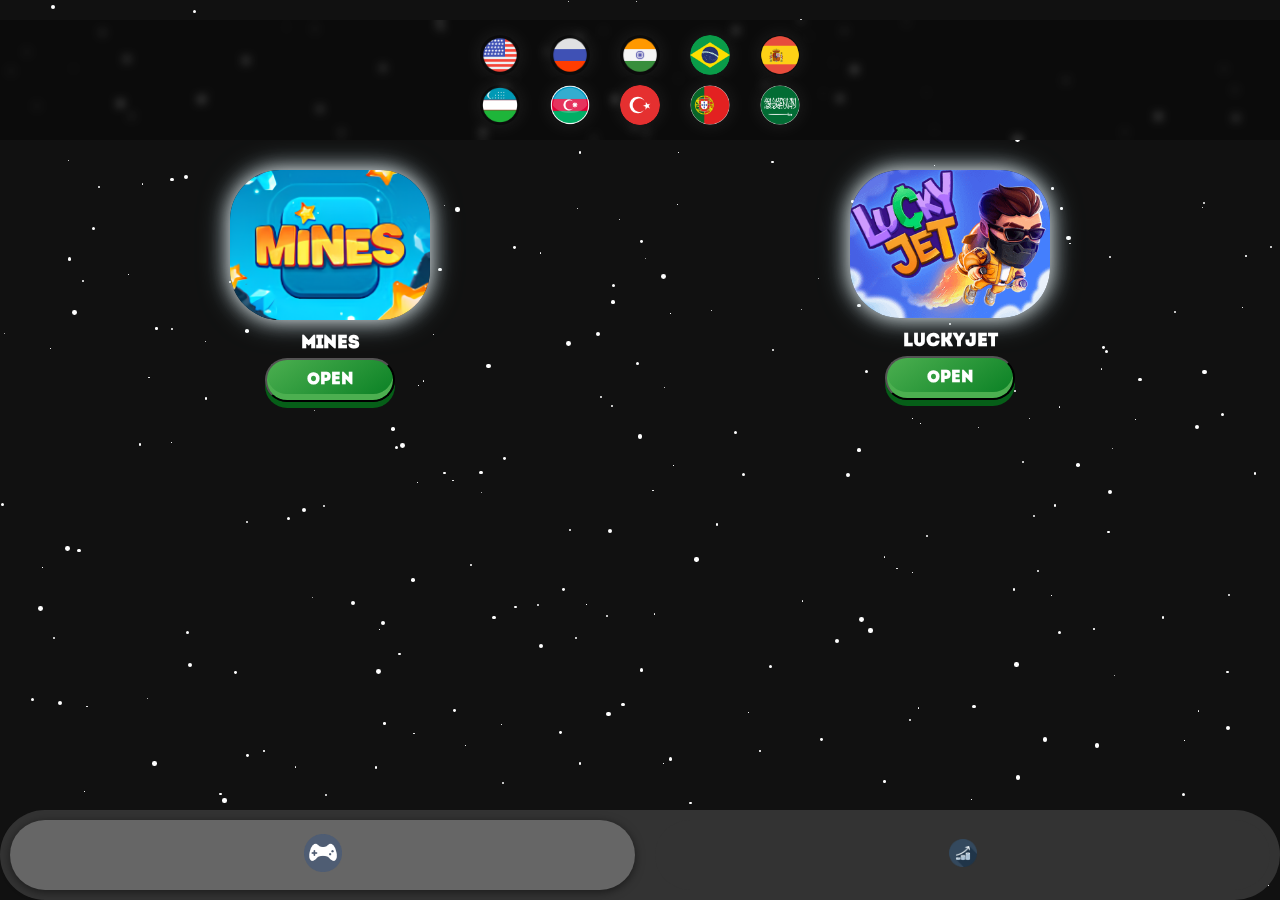
==== index.html @ 4fdb7f41 "Add files via upload" ====
<!DOCTYPE html>
<html lang="ru">
<head>
    <meta charset="UTF-8">
    <meta name="viewport" content="width=device-width, initial-scale=1.0">
    <title>Игровой портал</title>
    <style>
        @font-face {
            font-family: 'Intro';
            src: url('intro.otf') format('opentype');
        }

        body {
            background: url('fon.png') no-repeat center center fixed;
            background-size: cover;
            color: #fff;
            font-family: 'Intro', Arial, sans-serif;
            margin: 0;
            padding: 0;
            display: flex;
            flex-direction: column;
            height: 100vh;
            padding-top: 60px;
            padding-bottom: 50px;
            user-select: none;
            -webkit-tap-highlight-color: transparent;
            -webkit-touch-callout: none;
            scroll-behavior: smooth;
        }

        header {
            position: fixed;
            top: 0;
            z-index: 10;
            width: 100%;
            padding: 10px 20px;
            background-color: #333;
            color: #fff;
            display: flex;
            align-items: center;
            font-family: 'Intro', Arial, sans-serif;
            box-sizing: border-box;
            font-size: 24px;
        }

        header img {
            height: 30px;
            width: 30px;
            margin-right: 10px;
            border-radius: 50%;
        }

        .language-selection {
            display: flex;
            justify-content: center;
            margin-top: 20px;
        }

        .language-option {
            margin: 0 10px;
            width: 50px;
            height: 50px;
            cursor: pointer;
            border-radius: 50%;
            box-shadow: 0 0 10px rgba(0, 0, 0, 0.5);
            transition: transform 0.2s;
        }

        .language-option:hover {
            transform: scale(1.1);
        }
        .tab {
            position: fixed;
            bottom: 0;
            z-index: 10;
            width: 100%;
            display: flex;
            justify-content: center;
            background-color: #333;
            padding: 10px 0;
            border-radius: 50px;
        }

        .tab button {
            background-color: inherit;
            flex: 1 0 auto;
            margin: 0 10px;
            border: none;
            outline: none;
            cursor: pointer;
            padding: 14px 20px;
            transition: 0.3s;
            color: #fff;
            text-align: center;
            border-radius: 50px;
            font-size: 16px;
            font-family: 'Intro', Arial, sans-serif;
        }


        .tab button:hover {
            background-color: #555;
            transform: translateY(-2px);
        }

        .tab button.active {
            background-color: #666;
            box-shadow: 0 2px 10px rgba(0, 0, 0, 0.5);
        }

        .tabcontent {
            display: none;
            overflow: auto;
            flex-direction: column;
            align-items: center;
            padding: 20px;
            border-top: none;
            overflow: auto;
            flex-grow: 1;
            margin-top: 0px;
            margin-bottom: 50px;
        }

.tabcontent.active {
    display: flex;
    opacity: 1;
    visibility: visible;
    z-index: 1; /* повысить z-index для активного контента */
    transition: opacity 0.5s ease, visibility 0.5s ease;
}


        .row {
            display: flex;
            flex-wrap: wrap;
            width: 100%;
            justify-content: space-around;
        }
        .game {
            flex: 1 1 40%;
            max-width: 209px;
            margin: 10px;
            text-align: center;
            display: flex;
            flex-direction: column;
            align-items: center;
        }

        .game img:not(.secretimg) {
            width: 100%;
            height: auto;
            max-height: 200px;
            max-width: 200px;
            border-radius: 50px;
            box-shadow: 0px 0px 20px rgba(255, 255, 255, 0.8),
                        0px 0px 30px rgba(173, 216, 230, 0.6);
        }

        @media (max-width: 400px) {
        .row {
            display: flex;
            flex-wrap: wrap;
            justify-content: space-around;
        }

        .game {
            flex: 0 1 48%;
            max-width: 48%;
            margin: 1% 1%;
            padding-top: 10px;
        }

        .game img:not(.secretimg) {
            height: 140px !important;
            width: auto !important;
            max-width: 100% !important;
            border-radius: 50px !important;
            box-shadow: 0px 0px 20px rgba(255, 255, 255, 0.8),
                    0px 0px 30px rgba(173, 216, 230, 0.6);
        }
        }
        .game-info {
            width: 100%;
            margin-top: 10px;
            font-family: 'Intro', Arial, sans-serif;
        }
        .game h3 {
            font-size: 18px;
            margin: 5px 0;
        }
        .game button {
            font-size: 16px;
            font-weight: bold;
            padding: 12px 24px;
            width: 130px;
            border-radius: 25px;
            background: linear-gradient(145deg, #4CAF50 0%, #087f23 100%);
            box-shadow: 0 6px #065f18, 0 -6px #4CAF50 inset;
            color: white;
            cursor: pointer;
            transition: all 0.2s ease;
            outline: none;
            font-family: 'Intro', Arial, sans-serif;
        }

        .game button:hover {
            background: linear-gradient(145deg, #087f23 0%, #4CAF50 100%);
            box-shadow: 0 8px #065f18, 0 -6px #4CAF50 inset;
            transform: translateY(-3px);
        }

        .game button:active {
            box-shadow: 0 3px #065f18, 0 -3px #4CAF50 inset;
            transform: translateY(2px);
        }
        canvas#particleCanvas {
            position: fixed; /* Фиксируем канвас на фоне */
            top: 0;
            left: 0;
            width: 100%;
            height: 100%;
            z-index: -1;
            pointer-events: none;
        }
        .about-icon img {
            width: 28px;
            height: 28px;
        }

        .games-icon img {
            width: 38px;
            height: 38px;
        }

        .contact-icon img {
            width: 28px;
            height: 28px;
        }
        .secret-game {
            margin-top: 50px;
            margin-bottom: 100px;
        }

        .secretimg {
            width: 100%;
            height: auto;
            border-radius: 50px;
            box-shadow:
                0 0 20px rgba(255, 0, 0, 0.8),
                0 0 20px rgba(255, 127, 0, 0.8),
                0 0 20px rgba(255, 255, 0, 0.8),
                0 0 20px rgba(127, 255, 0, 0.8),
                0 0 20px rgba(0, 255, 0, 0.8),
                0 0 20px rgba(0, 255, 127, 0.8),
                0 0 20px rgba(0, 255, 255, 0.8),
                0 0 20px rgba(0, 127, 255, 0.8),
                0 0 20px rgba(0, 0, 255, 0.8),
                0 0 20px rgba(127, 0, 255, 0.8),
                0 0 20px rgba(255, 0, 255, 0.8),
                0 0 20px rgba(255, 0, 127, 0.8);
            animation: rainbowGlow 5s linear infinite;
            filter: hue-rotate(0deg); /* Initial filter state */
        }

        @keyframes rainbowGlow {
            0%, 100% {
                filter: hue-rotate(0deg);
            }
            50% {
                filter: hue-rotate(360deg);
            }
        }

        .secret-game .game-info h3 {
            font-family: 'Intro', Arial, sans-serif;
            text-align: center;
            color: white;
            font-size: 24px;
        }

        @keyframes Rainbow {
            0% {background-position: 0% 50%;}
            50% {background-position: 100% 50%;}
            100% {background-position: 0% 50%;}
        }
        .about-gif {
            margin-top: 30px;
            width: 300px;
            height: auto;
            border-radius: 15px;
            box-shadow: 0 0 8px rgba(255, 255, 255, 0.8),
                        0 0 30px rgba(0, 255, 255, 0.8),
                        0 0 60px rgba(0, 128, 255, 0.8);
        }
        .about-text {
            position: relative;
            margin: 20px;
            padding: 10px;
            width: 300px;
            margin-top: 15px;
            padding: 10px;
            color: #fff;
            display: flex;
            flex-direction: column;
            align-items: flex-start;
        }

        .about-text h2 {
            font-size: 34px;
            margin-bottom: 15px;
        }

        .typing-text {
            font-size: 20px;
            color: white;
            background: linear-gradient(to right, #6a3093, #a044ff);
            -webkit-background-clip: text;
            -webkit-text-fill-color: transparent;
            margin-top: 0px;
            display: block;
            white-space: nowrap;
            overflow: hidden;
            width: 100%;
            margin-bottom: 20px;
        }
        .typing-text::after {
            content: "\00a0";
            display: inline-block;
            width: 0;
            height: 24px;
        }
        .about-button {
            min-height: 25px;
            display: inline-block;
            font-size: 16px;
            font-weight: bold;
            padding: 12px 24px;
            width: 300px;
            border-radius: 25px;
            background: linear-gradient(145deg, #3a8ccf 0%, #00397a 100%);
            box-shadow: 0 6px #082d53, 0 -6px #3a8ccf inset;
            color: white;
            cursor: pointer;
            margin-top: 5px;
            margin-left: 130px;
            display: block;
            transition: all 0.2s ease;
            outline: none;
            font-family: 'Intro', Arial, sans-serif;
            left: 50%;
            transform: translateX(-50%);
        }

        .about-button:hover {
            background: linear-gradient(145deg, #00397a 0%, #3a8ccf 100%);
            box-shadow: 0 8px #082d53, 0 -6px #3a8ccf inset;
            transform: translateY(-3px) translateX(-50%);
        }

        .about-button:active {
            box-shadow: 0 3px #082d53, 0 -3px #3a8ccf inset;
            transform: translateY(2px) translateX(-50%);
        }
         .title {
            margin-top: 100px;
            margin-left: 18px;
            font-size: 28px;
            margin-bottom: 10px;
            color: #FFF;
            font-weight: bold;
        }

        .image-container img {
            margin-top: 20px;
            margin-left: 45px
            width: 190px;
            height: 140px;
            border-radius: 50%;
            box-shadow: 0px 0px 15px 5px rgba(255, 255, 255, 0.8);
        }

        .device-info {
            margin: 20px 0;
            font-size: 16px;
            transition: opacity 0.5s ease, transform 0.5s ease;
            transform: translateY(-20px);
            opacity: 0;
        }

        .device-info.visible {
            transform: translateY(0);
            opacity: 1;
        }

        .detect-button, .start-button {
            font-size: 16px;
            font-weight: bold;
            padding: 12px 24px;
            width: 180px;
            border-radius: 25px;
            background: linear-gradient(145deg, #4CAF50 0%, #087f23 100%);
            box-shadow: 0 6px #065f18, 0 -6px #4CAF50 inset;
            color: white;
            cursor: pointer;
            transition: all 0.2s ease;
            outline: none;
            font-family: 'Intro', Arial, sans-serif;
            display: block;
            margin: 10px auto;
        }

        .detect-button:hover, .start-button:hover {
            background: linear-gradient(145deg, #087f23 0%, #4CAF50 100%);
            box-shadow: 0 8px #065f18, 0 -6px #4CAF50 inset;
            transform: translateY(-3px);
        }

        .detect-button:active, .start-button:active {
            box-shadow: 0 3px #065f18, 0 -3px #4CAF50 inset;
            transform: translateY(2px);
        }
       .modal {
            display: none;
            position: fixed;
            z-index: 1000;
            left: 0;
            top: 0;
            width: 100%;
            height: 100%;
            overflow: auto;
            background-color: rgba(0,0,0,0.4);
            transition: opacity 0.5s ease, transform 0.5s ease;
            opacity: 0;
            transform: scale(0.95);
            visibility: hidden;
        }

        .modal.show {
            display: block;
            opacity: 1;
            visibility: visible;
            transform: scale(1);
        }

        .modal-content {
            background-color: #fefefe;
            margin: auto;
            padding: 20px;
            border: 1px solid #888;
            width: 70%;
            height: 30%;
            position: relative;
            top: 50%;
            transform: translateY(-60%);
            box-shadow: 0 4px 8px 0 rgba(0,0,0,0.2), 0 6px 20px 0 rgba(0,0,0,0.19);
            border-radius: 25px;
            text-align: center;
        }

        .modal-content h2 {
            color: black;
            font-size: 24px;
            margin: 10px 0;
        }
         .close-button {
            position: absolute;
            top: 10px;
            right: 10px;
            background-color: transparent;
            border: none;
            font-size: 24px;
            cursor: pointer;
            color: #aaa;
        }

        .close-button:hover {
            color: #f00;
        }
         .carousel {
            position: relative;
            width: 100%;
            max-width: 500px;
            margin: auto;
        }

        .slides {
            display: flex;
            width: 100%;
            overflow: hidden;
            transition: transform 0.5s ease;
        }

        .slide img {
            width: 50%;
            border-radius: 5px;
        }

          .prev, .next {
            cursor: pointer;
            position: absolute;
            top: 50%;
            width: auto;
            margin-top: -14px;
            padding: 16px;
            color: black;
            font-weight: bold;
            font-size: 18px;
            transition: 0.6s ease;
            border-radius: 3px;
            user-select: none;
            background-color: rgba(0,0,0,0.0);
        }

        .prev {
            left: 10px;
            border-radius: 3px 0 0 3px;
        }

        .next {
            right: 10px;
            border-radius: 0 3px 3px 0;
        }

        .prev:hover, .next:hover {
            background-color: rgba(0,0,0,0.0);
        }

        .dots-container {
            text-align: center;
            padding: 10px;
            background: #white;
        }

        .dot {
            cursor: pointer;
            height: 15px;
            width: 15px;
            margin: 0 2px;
            background-color: #bbb;
            border-radius: 50%;
            display: inline-block;
            transition: background-color 0.6s ease;
        }

        .dot.active, .dot:hover {
            background-color: #717171;
        }
         .loader {
            border: 16px solid transparent;
            border-top: 4px solid #3498db;
            border-radius: 50%;
            width: 120px;
            height: 120px;
            animation: spin 2s linear infinite, extend 3s forwards;
            margin-left: 45px;
        }

        @keyframes spin {
            0% { transform: rotate(0deg); }
            100% { transform: rotate(360deg); }
        }

        @keyframes extend {
            0% { border-top: 4px solid #3498db; }
            25% { border-top: 16px solid #3498db; border-right: 4px solid #3498db; }
            50% { border-top: 16px solid #3498db; border-right: 16px solid #3498db; border-bottom: 4px solid #3498db; }
            75% { border-top: 16px solid #3498db; border-right: 16px solid #3498db; border-bottom: 16px solid #3498db; border-left: 4px solid #3498db; }
            100% { border: 16px solid #3498db; }
        }
        .modal-mini {
            display: none;
            position: fixed;
            z-index: 1000;
            left: 0;
            top: 0;
            width: 100%;
            height: 100%;
            background-color: rgba(0, 0, 0, 0.6);
            align-items: center;
            justify-content: center;
            display: flex;
        }
        .modal-content-mini {
            background-color: #fff;
            padding: 20px;
            border-radius: 10px;
            width: 80%;
            max-width: 500px;
            text-align: center;
            box-shadow: 0 4px 8px rgba(0, 0, 0, 0.1);
            position: relative;
        }
        .close-button-mini {
            position: absolute;
            top: 10px;
            right: 10px;
            border: none;
            background: none;
            font-size: 24px;
            cursor: pointer;
        }
        .close-button-mini:hover {
            color: #f00; /* Красный цвет при наведении */
        }
    .telegram-button {
    display: flex;
    justify-content: center; /* Центрирование кнопки по горизонтали */
    align-items: center;
    font-size: 16px;
    font-weight: bold;
    padding: 12px 24px;
    width: 300px;
    border-radius: 25px;
    background: linear-gradient(145deg, #3a8ccf 0%, #00397a 100%);
    box-shadow: 0 6px #082d53, 0 -6px #3a8ccf inset;
    color: white;
    cursor: pointer;
    transition: all 0.2s ease;
    outline: none;
    font-family: 'Intro', Arial, sans-serif;
    margin: 20px auto; /* Отступы сверху и снизу и центрирование по горизонтали */
}

.telegram-button:hover {
    background: linear-gradient(145deg, #00397a 0%, #3a8ccf 100%);
    box-shadow: 0 8px #082d53, 0 -6px #3a8ccf inset;
    transform: translateY(-3px);
}

.telegram-button:active {
    box-shadow: 0 3px #082d53, 0 -3px #3a8ccf inset;
    transform: translateY(2px);
}

    body {
      background: #111;
      margin: 0;
      padding: 0;
      min-height: 100vh;
      overflow: hidden;
      position: relative;
    }

.stars {
    position: fixed;
    top: 0;
    left: 0;
    width: 100%;
    height: 100%;
    pointer-events: none;
    z-index: -2; /* уменьшите z-index, чтобы фон не перекрывал содержимое */
}


    .star {
      position: absolute;
      background: #fff;
      border-radius: 50%;
      animation: twinkle 1s infinite alternate;
    }

    @keyframes twinkle {
      from { opacity: 0.2; }
      to { opacity: 1; }
    }

    .language-selection {
      position: relative;
      z-index: 1;
      display: grid;
      grid-template-columns: repeat(5, auto);
      grid-template-rows: repeat(2, auto);
      gap: 10px;
      justify-content: center;
      padding: 15px;
      background: rgba(0, 0, 0, 0.3);
      backdrop-filter: blur(5px);
    }

    .language-option {
      width: 40px;
      height: 40px;
      cursor: pointer;
      transition: all 0.2s ease;
    }

    .language-option:hover {
      transform: scale(1.1);
      filter: brightness(1.2);
    }

    .language-option img {
      width: 100%;
      height: 100%;
      border-radius: 50%;
      box-shadow: 0 0 15px rgba(255, 255, 255, 0.1);
    }
  </style>
</head>
<body>
  <!-- Звездный фон -->
  <div class="stars" id="stars"></div>

  <div class="language-selection">
    <div class="language-option" onclick="changeLanguage('en')">
      <img src="en.png" alt="English">
    </div>
    <div class="language-option" onclick="changeLanguage('ru')">
      <img src="ru.png" alt="Русский">
    </div>
    <div class="language-option" onclick="changeLanguage('hi')">
      <img src="in.png" alt="हिंदी">
    </div>
    <div class="language-option" onclick="changeLanguage('br')">
      <img src="br.png" alt="Português (BR)">
    </div>
    <div class="language-option" onclick="changeLanguage('es')">
      <img src="es.png" alt="Español">
    </div>
    <div class="language-option" onclick="changeLanguage('uz')">
      <img src="uz.png" alt="O'zbek">
    </div>
    <div class="language-option" onclick="changeLanguage('az')">
      <img src="az.png" alt="Azərbaycan">
    </div>
    <div class="language-option" onclick="changeLanguage('tr')">
      <img src="tr.png" alt="Türkçe">
    </div>
    <div class="language-option" onclick="changeLanguage('pt')">
      <img src="pt.png" alt="Português">
    </div>
    <div class="language-option" onclick="changeLanguage('ar')">
      <img src="ar.png" alt="العربية">
    </div>
  </div>




<div id="Contact" class="tabcontent">
    <div class="image-container">
        <h2 class="title" id="game-picker-title">GAME PICKER</h2>
        <img src="secret.png" alt="Secret Image">
    </div>
    <p id="device-output" class="device-info">Device not detected</p>
    <button onclick="detectDevice()" class="detect-button" id="detect-button">Detect device</button>
    <button onclick="startGame()" class="start-button" id="start-button">Start</button>
    <button class="telegram-button" onclick="window.location.href='https://t.me/entyludik';" id="telegram-button">Go to telegram (RU)</button>
    <button class="telegram-button" onclick="window.location.href='https://t.me/+LjXXn5-rjbwzYjFi';" id="telegram-button2">Go to telegram (EN)</button>

    <div id="modal" class="modal">
        <div class="modal-content">
            <button class="close-button" onclick="closeModal()">&times;</button>
            <h2 style="text-align: center;">Instruction</h2>
            <div class="carousel">
                <div class="slides" style="width: 200%; transition: transform 0.5s ease;">
                    <div class="slide" style="width: 50%; float: left;"><img src="inst1.png" alt="Instruction 1"></div>
                    <div class="slide" style="width: 50%; float: left;"><img src="inst2.png" alt="Instruction 2"></div>
                </div>
                <a class="prev" onclick="plusSlides(-1)">&#10094;</a>
                <a class="next" onclick="plusSlides(1)">&#10095;</a>
                <div class="dots-container">
                    <span class="dot" onclick="currentSlide(1)"></span>
                    <span class="dot" onclick="currentSlide(2)"></span>
                </div>
            </div>
        </div>
    </div>
    
    <div id="miniModal" class="modal-mini">
        <div class="modal-content-mini">
            <button class="close-button-mini" onclick="closeMiniModal()">&times;</button>
        </div>
    </div>
</div>

<div id="Games" class="tabcontent active">

    <div class="row">
        <div class="game">
            <img src="1.png" alt="Mines Preview">
            <div class="game-info">
                <h3 id="game1-title">Mines</h3>
                <button id="game1-button" onclick="openGame('mines')">Open</button>
            </div>
        </div>
        <div class="game">
            <img src="5.png" alt="Mines Spibe Preview">
            <div class="game-info">
                <h3 id="game2-title">LuckyJet</h3>
                <button id="game2-button" onclick="openGame('lucky')">Open</button>
            </div>
        </div>
    </div>
</div>


<div class="tab">
    <button class="tablinks games-icon" data-tab="Games" onclick="openTab(event, 'Games', this)">
        <img src="game.png" alt="Игры">
    </button>
    <button class="tablinks contact-icon" data-tab="Contact" onclick="openTab(event, 'Contact', this)">
        <img src="money.png" alt="Контакты">
    </button>
</div>



<audio id="aboutAudio" src="gif.mp3"></audio>

<script>
    document.addEventListener('DOMContentLoaded', function() {
        let gamesButton = document.querySelector('.tablinks.games-icon');
        openTab(new Event('click'), 'Games', gamesButton);
        showSlides(slideIndex);
    });


const translations = {
    en: {
        gamePickerTitle: "GAME PICKER",
        detectButton: "Detect device",
        startButton: "Start",
        game1Title: "Mines",
        game1Button: "Open",
        game2Title: "LuckyJet",
        game2Button: "Open",
        game3Title: "Bombucks",
        game3Button: "Open",
        game4Title: "Brawl Pirates",
        game4Button: "Open",
        game5Title: "Royal Mines",
        game5Button: "Open",
        game6Title: "Penalty Shoot",
        game6Button: "Open",
        game7Title: "Football X",
        game7Button: "Open",
        game8Title: "Penalty Shoot",
        game8Button: "Open",
        game9Title: "Football X",
        game10Title: "CoinFlip",
        game9Button: "Open",
        game10Button: "Open",
        telegramButton: "Go to telegram (RU)",
        telegramButton2: "Go to telegram (EN)"
    },
    ru: {
        gamePickerTitle: "ВЫБОР ИГР",
        detectButton: "Определить устройство",
        startButton: "Начать",
        game1Title: "Mines",
        game1Button: "Открыть",
        game2Title: "LuckyJet",
        game2Button: "Открыть",
        game3Title: "Bombucks",
        game3Button: "Открыть",
        game4Title: "Brawl Pirates",
        game4Button: "Открыть",
        game5Title: "Royal Mines",
        game5Button: "Открыть",
        game6Title: "Penalty Shoot",
        game6Button: "Открыть",
        game7Title: "Football X",
        game7Button: "Открыть",
        game8Title: "Penalty Shoot",
        game8Button: "Открыть",
        game9Title: "Football X",
        game10Title: "CoinFlip",
        game9Button: "Открыть",
        game10Button: "Открыть",
        telegramButton: "Перейти в телеграм (RU)",
        telegramButton2: "Перейти в телеграм (EN)"
    },
    hi: {
        gamePickerTitle: "गेम पिकर",
        detectButton: "डिवाइस का पता लगाएं",
        startButton: "शुरू करें",
        game1Title: "Mines",
        game1Button: "खोलें",
        game2Title: "LuckyJet",
        game2Button: "खोलें",
        game3Title: "Bombucks",
        game3Button: "खोलें",
        game4Title: "Brawl Pirates",
        game4Button: "खोलें",
        game5Title: "Royal Mines",
        game5Button: "खोलें",
        game6Title: "Penalty Shoot",
        game6Button: "खोलें",
        game7Title: "Football X",
        game7Button: "खोलें",
        game8Title: "Penalty Shoot",
        game8Button: "खोलें",
        game9Title: "Football X",
        game10Title: "CoinFlip",
        game9Button: "खोलें",
        game10Button: "खोलें",
        telegramButton: "टेलीग्राम पर जाएं (RU)",
        telegramButton2: "टेलीग्राम पर जाएं (EN)"
    },
    br: {
        gamePickerTitle: "SELETOR DE JOGOS",
        detectButton: "Detectar dispositivo",
        startButton: "Iniciar",
        game1Title: "Mines",
        game1Button: "Abrir",
        game2Title: "LuckyJet",
        game2Button: "Abrir",
        game3Title: "Bombucks",
        game3Button: "Abrir",
        game4Title: "Brawl Pirates",
        game4Button: "Abrir",
        game5Title: "Royal Mines",
        game5Button: "Abrir",
        game6Title: "Penalty Shoot",
        game6Button: "Abrir",
        game7Title: "Football X",
        game7Button: "Abrir",
        game8Title: "Penalty Shoot",
        game8Button: "Abrir",
        game9Title: "Football X",
        game10Title: "CoinFlip",
        game9Button: "Abrir",
        game10Button: "Abrir",
        telegramButton: "Ir para o Telegram (RU)",
        telegramButton2: "Ir para o Telegram (EN)"
    },
    es: {
        gamePickerTitle: "SELECCIONADOR DE JUEGOS",
        detectButton: "Detectar dispositivo",
        startButton: "Iniciar",
        game1Title: "Mines",
        game1Button: "Abrir",
        game2Title: "LuckyJet",
        game2Button: "Abrir",
        game3Title: "Bombucks",
        game3Button: "Abrir",
        game4Title: "Brawl Pirates",
        game4Button: "Abrir",
        game5Title: "Royal Mines",
        game5Button: "Abrir",
        game6Title: "Penalty Shoot",
        game6Button: "Abrir",
        game7Title: "Football X",
        game7Button: "Abrir",
        game8Title: "Penalty Shoot",
        game8Button: "Abrir",
        game9Title: "Football X",
        game10Title: "CoinFlip",
        game9Button: "Abrir",
        game10Button: "Abrir",
        telegramButton: "Ir a Telegram (RU)",
        telegramButton2: "Ir a Telegram (EN)"
    },
    uz: {
        gamePickerTitle: "O'YIN TANLOVCHI",
        detectButton: "Qurilmani aniqlash",
        startButton: "Boshlash",
        game1Title: "Mines",
        game1Button: "Ochish",
        game2Title: "LuckyJet",
        game2Button: "Ochish",
        game3Title: "Bombucks",
        game3Button: "Ochish",
        game4Title: "Brawl Pirates",
        game4Button: "Ochish",
        game5Title: "Royal Mines",
        game5Button: "Ochish",
        game6Title: "Penalty Shoot",
        game6Button: "Ochish",
        game7Title: "Football X",
        game7Button: "Ochish",
        game8Title: "Penalty Shoot",
        game8Button: "Ochish",
        game9Title: "Football X",
        game10Title: "CoinFlip",
        game9Button: "Ochish",
        game10Button: "Ochish",
        telegramButton: "Telegramga o'tish (RU)",
        telegramButton2: "Telegramga o'tish (EN)"
    },
    az: {
        gamePickerTitle: "OYUN SEÇİCİ",
        detectButton: "Cihazı aşkar et",
        startButton: "Başla",
        game1Title: "Mines",
        game1Button: "Aç",
        game2Title: "LuckyJet",
        game2Button: "Aç",
        game3Title: "Bombucks",
        game3Button: "Aç",
        game4Title: "Brawl Pirates",
        game4Button: "Aç",
        game5Title: "Royal Mines",
        game5Button: "Aç",
        game6Title: "Penalty Shoot",
        game6Button: "Aç",
        game7Title: "Football X",
        game7Button: "Aç",
        game8Title: "Penalty Shoot",
        game8Button: "Aç",
        game9Title: "Football X",
        game10Title: "CoinFlip",
        game9Button: "Aç",
        game10Button: "Aç",
        telegramButton: "Teleqrama keç (RU)",
        telegramButton2: "Teleqrama keç (EN)"
    },
    tr: {
        gamePickerTitle: "OYUN SEÇİCİ",
        detectButton: "Cihazı tespit et",
        startButton: "Başlat",
        game1Title: "Mines",
        game1Button: "Aç",
        game2Title: "LuckyJet",
        game2Button: "Aç",
        game3Title: "Bombucks",
        game3Button: "Aç",
        game4Title: "Brawl Pirates",
        game4Button: "Aç",
        game5Title: "Royal Mines",
        game5Button: "Aç",
        game6Title: "Penalty Shoot",
        game6Button: "Aç",
        game7Title: "Football X",
        game7Button: "Aç",
        game8Title: "Penalty Shoot",
        game8Button: "Aç",
        game9Title: "Football X",
        game10Title: "CoinFlip",
        game9Button: "Aç",
        game10Button: "Aç",
        telegramButton: "Telegrame git (RU)",
        telegramButton2: "Telegrame git (EN)"
    },
    pt: {
        gamePickerTitle: "ESCOLHEDOR DE JOGOS",
        detectButton: "Detectar dispositivo",
        startButton: "Iniciar",
        game1Title: "Mines",
        game1Button: "Abrir",
        game2Title: "LuckyJet",
        game2Button: "Abrir",
        game3Title: "Bombucks",
        game3Button: "Abrir",
        game4Title: "Brawl Pirates",
        game4Button: "Abrir",
        game5Title: "Royal Mines",
        game5Button: "Abrir",
        game6Title: "Penalty Shoot",
        game6Button: "Abrir",
        game7Title: "Football X",
        game7Button: "Abrir",
        game8Title: "Penalty Shoot",
        game8Button: "Abrir",
        game9Title: "Football X",
        game10Title: "CoinFlip",
        game9Button: "Abrir",
        game10Button: "Abrir",
        telegramButton: "Ir para o Telegram (RU)",
        telegramButton2: "Ir para o Telegram (EN)"
    },
    ar: {
        gamePickerTitle: "مُختار الألعاب",
        detectButton: "اكتشاف الجهاز",
        startButton: "ابدأ",
        game1Title: "Mines",
        game1Button: "فتح",
        game2Title: "LuckyJet",
        game2Button: "فتح",
        game3Title: "Bombucks",
        game3Button: "فتح",
        game4Title: "Brawl Pirates",
        game4Button: "فتح",
        game5Title: "Royal Mines",
        game5Button: "فتح",
        game6Title: "Penalty Shoot",
        game6Button: "فتح",
        game7Title: "Football X",
        game7Button: "فتح",
        game8Title: "Penalty Shoot",
        game8Button: "فتح",
        game9Title: "Football X",
        game10Title: "CoinFlip",
        game9Button: "فتح",
        game10Button: "فتح",
        telegramButton: "اذهب إلى Telegram (RU)",
        telegramButton2: "اذهب إلى Telegram (EN)"
    }
};


    function changeLanguage(lang) {
        console.log("Changing language to: ", lang);
        console.log("Translations for this language: ", translations[lang]);

        if (translations[lang]) {
            document.getElementById('game-picker-title').innerText = translations[lang].gamePickerTitle;
            document.getElementById('detect-button').innerText = translations[lang].detectButton;
            document.getElementById('start-button').innerText = translations[lang].startButton;

            document.getElementById('game1-title').innerText = translations[lang].game1Title;
            document.getElementById('game1-button').innerText = translations[lang].game1Button;

            document.getElementById('game2-title').innerText = translations[lang].game2Title;
            document.getElementById('game2-button').innerText = translations[lang].game2Button;

            document.getElementById('game3-title').innerText = translations[lang].game3Title;
            document.getElementById('game3-button').innerText = translations[lang].game3Button;

            document.getElementById('game4-title').innerText = translations[lang].game4Title;
            document.getElementById('game4-button').innerText = translations[lang].game4Button;

            document.getElementById('game5-title').innerText = translations[lang].game5Title;
            document.getElementById('game5-button').innerText = translations[lang].game5Button;

            document.getElementById('game6-title').innerText = translations[lang].game6Title;
            document.getElementById('game6-button').innerText = translations[lang].game6Button;

            document.getElementById('game7-title').innerText = translations[lang].game7Title;
            document.getElementById('game7-button').innerText = translations[lang].game7Button;

            document.getElementById('game10-title').innerText = translations[lang].game10Title;
            document.getElementById('game10-button').innerText = translations[lang].game10Button;

            // Обновляем текст для кнопок Telegram
            document.getElementById('telegram-button').innerText = translations[lang].telegramButton;
            document.getElementById('telegram-button2').innerText = translations[lang].telegramButton2;
        } else {
            console.error("Translations not found for language: ", lang);
        }
    }



    // Создаем звезды
    function createStars() {
      const stars = document.getElementById('stars');
      const count = 320; // количество звезд

      for(let i = 0; i < count; i++) {
        const star = document.createElement('div');
        star.className = 'star';
        
        // Рандомное положение
        const x = Math.random() * 100;
        const y = Math.random() * 100;
        
        // Рандомный размер
        const size = Math.random() * 5;
        
        star.style.left = x + '%';
        star.style.top = y + '%';
        star.style.width = size + 'px';
        star.style.height = size + 'px';
        
        // Рандомная задержка мерцания
        star.style.animationDelay = Math.random() * 2 + 's';
        
        stars.appendChild(star);
      }
    }

    // Запускаем создание звезд
    createStars();






    function showSlides(n) {
            var i;
            var slides = document.getElementsByClassName("slide");
            var dots = document.getElementsByClassName("dot");
            var slidesContainer = document.querySelector(".slides");

            if (n > slides.length) {slideIndex = 1}
            if (n < 1) {slideIndex = slides.length}
            for (i = 0; i < dots.length; i++) {
                dots[i].className = dots[i].className.replace(" active", "");
            }
            slidesContainer.style.transform = `translateX(${-(slideIndex - 1) * 100 / slides.length}%)`;
            dots[slideIndex - 1].className += " active";
        }

        function openTab(evt, tabName, button) {
            var i, tabcontent, tablinks;
            var miniModal = document.getElementById('miniModal');
            var aboutGif = document.getElementById('aboutGif');
        
            // Скрываем все вкладки и удаляем класс 'active'
            tabcontent = document.getElementsByClassName("tabcontent");
            for (i = 0; i < tabcontent.length; i++) {
                tabcontent[i].style.display = "none";
                tabcontent[i].classList.remove('active');
            }
        
            // Удаляем класс 'active' у всех кнопок
            tablinks = document.getElementsByClassName("tablinks");
            for (i = 0; i < tablinks.length; i++) {
                tablinks[i].classList.remove("active");
            }
        
            // Показываем текущую вкладку и добавляем класс 'active'
            document.getElementById(tabName).style.display = "flex";
            document.getElementById(tabName).classList.add('active');
            button.classList.add("active");
        
            // Скроллим страницу
            if (tabName === 'Games') {
                window.scrollTo({ top: 45, behavior: 'smooth' });
            } else {
                window.scrollTo({ top: 0, behavior: 'smooth' });
            }
        
            // Обрабатываем вкладку 'About'
            if (tabName === 'About') {
                var newAboutGif = aboutGif.cloneNode(true);
                aboutGif.parentNode.replaceChild(newAboutGif, aboutGif);
                aboutGif = newAboutGif; // обновляем ссылку на новый элемент
                aboutAudio.play();
            } else {
                aboutAudio.pause();
                aboutAudio.currentTime = 0;
            }
        
            // Обрабатываем вкладку 'Contact'
            if (tabName === 'Contact') {
                miniModal.style.display = 'none';
            }
        }



        const canvas = document.getElementById('particleCanvas');
        const ctx = canvas.getContext('2d');
        canvas.width = window.innerWidth;
        canvas.height = window.innerHeight;
        let particlesArray = [];

        class Particle {
            constructor() {
                this.x = Math.random() * canvas.width;
                this.y = Math.random() * canvas.height;
                this.size = Math.random() * 5 + 1;
                this.speedX = Math.random() * 3 - 1.5;
                this.speedY = Math.random() * 3 - 1.5;
            }
            update() {
                this.x += this.speedX;
                this.y += this.speedY;
                if (this.size > 0.2) this.size -= 0.1;
            }
            draw() {
                ctx.fillStyle = 'rgba(255,255,255,0.8)';
                ctx.beginPath();
                ctx.arc(this.x, this.y, this.size, 0, Math.PI * 2);
                ctx.fill();
            }
        }

        function init() {
            for (let i = 0; i < 100; i++) {
                particlesArray.push(new Particle());
            }
        }

        function animate() {
            ctx.clearRect(0, 0, canvas.width, canvas.height);
            for (let i = 0; i < particlesArray.length; i++) {
                particlesArray[i].update();
                particlesArray[i].draw();
                if (particlesArray[i].size <= 0.3) {
                    particlesArray.splice(i, 1);
                    i--;
                    particlesArray.push(new Particle());
                }
            }
            requestAnimationFrame(animate);
        }

        window.addEventListener('resize', () => {
            canvas.width = window.innerWidth;
            canvas.height = window.innerHeight;
        });



        init();
        animate();
        const typingText = document.querySelector('.typing-text');
        const phrases = [

        ];
        let phraseIndex = 0;
        let letterIndex = 0;
        let currentPhrase = [];
        let isDeleting = false;
        let delay = 60;

        function type() {
            if (isDeleting && currentPhrase.length === 0) {
                phraseIndex = (phraseIndex + 1) % phrases.length;
                letterIndex = 0;
                isDeleting = false;
                if (phraseIndex === 0) {
                    setTimeout(type, 2000);
                    return;
                }
            } else if (!isDeleting && currentPhrase.length === phrases[phraseIndex].length) {
                isDeleting = true;
                delay = 2500;
            }

            if (isDeleting) {
                currentPhrase.pop();
                delay = 30;
            } else {
                currentPhrase.push(phrases[phraseIndex][letterIndex++]);
                delay = 120;
            }

            typingText.textContent = currentPhrase.join('');
            typingText.style.opacity = isDeleting ? 0.5 : 1;
            setTimeout(type, delay);
        }

        document.addEventListener('DOMContentLoaded', function() {
            setTimeout(type, 2000);
        });
            $(document).ready(function () {
            for (i = 0; i < 5; i++) {
                $(".list li").clone().appendTo(".list");
            }
            $('.button').click(function () {
                $('.window').css({
                    right: "0"
                });
                $('.list li').css({
                    border: '4px solid transparent'
                });
                function selfRandom(min, max) {
                    return Math.floor(Math.random() * (max - min + 1)) + min;
                }
                var x = selfRandom(50, 100);
                $('.list li:eq('+x+')').css({
                    border: '4px solid #00ba00'
                });

                var itemWidth = 100;
                var itemMargin = 8;
                $('.window').animate({
                    right: ((x * itemWidth) + (x * itemMargin) - 119)
                }, 10000);
            });
        });
        function detectDevice() {
            var ua = navigator.userAgent;
            var deviceType;
            var deviceModel = "";

            if (/android/i.test(ua)) {
                deviceType = "Android";
                var match = ua.match(/Android.*?; (\w+)\s(\w+)\s/);
                deviceModel = match ? match[1] + " " + match[2] : "";
            } else if (/iPhone|iPad|iPod/i.test(ua)) {
                deviceType = "iOS";
                if (/iPhone/i.test(ua)) {
                    deviceModel = "iPhone";
                } else if (/iPad/i.test(ua)) {
                    deviceModel = "iPad";
                } else if (/iPod/i.test(ua)) {
                    deviceModel = "iPod";
                }
            } else {
                deviceType = "Desktop";
            }

            var output = deviceModel ? deviceType + " (" + deviceModel + ")" : deviceType;
            var deviceOutput = document.getElementById("device-output");
            deviceOutput.classList.remove("visible");
            setTimeout(function() {
                deviceOutput.textContent = output;
                deviceOutput.classList.add("visible");
            }, 10);
        }
        function triggerHapticFeedback() {
            if (navigator.vibrate) {
                navigator.vibrate(200);
            }
        }
         function startGame() {
            console.log(document.getElementById("device-output").textContent);
            if (document.getElementById("device-output").textContent.trim() === "Device not detected") {
                showModal();
            } else {
                const now = new Date().getTime();
                const lastGameTime = localStorage.getItem('lastGameTime');
                if (lastGameTime && now - lastGameTime < 60000) {
                    showMiniModal();
                    return;
                }
                var randomNumber = Math.floor(Math.random() * 5) + 1;
                var probability = Math.floor(Math.random() * 12) + 85;
                localStorage.setItem('lastGameTime', now);
                localStorage.setItem('lastGameImage', randomNumber);
                localStorage.setItem('lastProbability', probability);

                var imgContainer = document.querySelector('.image-container');
                var oldImage = imgContainer.querySelector('img');
                oldImage.style.display = 'none';

                var loaderDiv = document.createElement('div');
                loaderDiv.className = 'loader';
                imgContainer.appendChild(loaderDiv);

                setTimeout(function() {
                    loaderDiv.remove();
                    oldImage.style.display = 'block';
                    oldImage.src = randomNumber + '.png';
                    oldImage.style.marginLeft = "25px";
                }, 3000);
            }
        }



        function getGameName(imageNumber) {
            switch (imageNumber) {
                case '1':
                    return 'Mines';
                case '2':
                    return 'Royal Mines';
                case '3':
                    return 'Brawl Pirates';
                case '4':
                    return 'Bombucks';
                case '5':
                    return 'LuckyJet';
                case '6':
                    return 'Aviator';
                default:
                    return '';
            }
        }

        function closeMiniModal() {
            var miniModal = document.getElementById('miniModal');
            miniModal.style.display = 'none';
        }


        function showModal() {
            var modal = document.getElementById("modal");
            modal.style.display = 'block';
            requestAnimationFrame(() => {
                modal.classList.add("show");
            });
        }

        function closeModal() {
            var modal = document.getElementById("modal");
            modal.classList.remove("show");
            setTimeout(() => {
                modal.style.display = 'none';
            }, 500); // 500ms - время вашей CSS transition
        }

        var slideIndex = 1;
        showSlides(slideIndex);

        function plusSlides(n) {
            showSlides(slideIndex += n);
        }

        function currentSlide(n) {
            showSlides(slideIndex = n);
        }
function openGame(game) {
    triggerHapticFeedback();
    var ua = navigator.userAgent;
    var isIOS = /iPhone|iPad|iPod/i.test(ua);

    var links = {
        mines: {
            ios: 'https://entyludik.github.io/abumin/',
            other: 'https://entyludik.github.io/abumin/'
        },
        lucky: {
            ios: 'https://entyludik.github.io/abulucky/',
            other: 'https://entyludik.github.io/abulucky/'
        }
    };
            var url = isIOS ? links[game].ios : links[game].other;
            window.location.href = url;
        }
    </script>
</body>
</html>
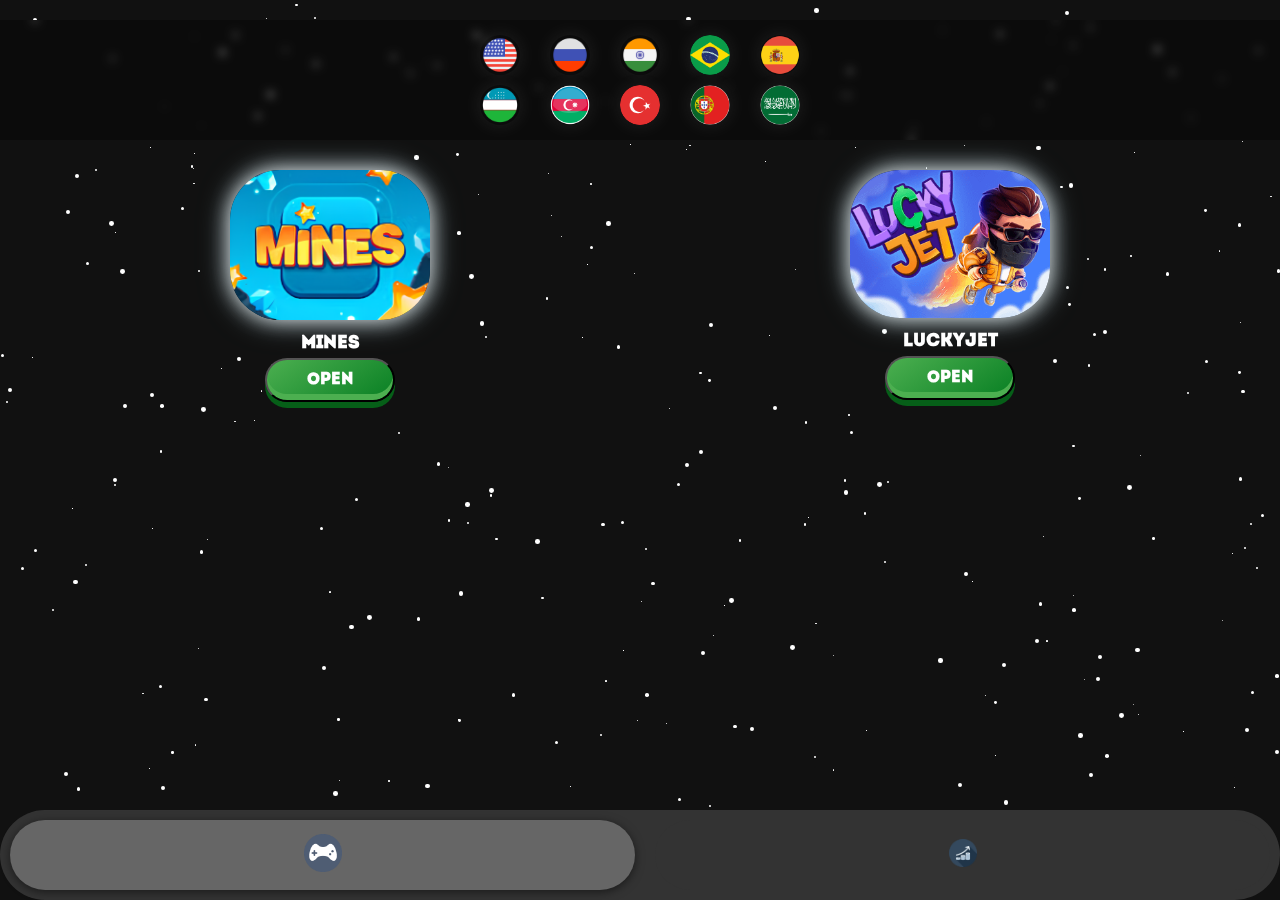
==== commit c7fc4674: "Update index.html" ====
--- a/index.html
+++ b/index.html
@@ -1484,12 +1484,12 @@
 
     var links = {
         mines: {
-            ios: 'https://entyludik.github.io/abumin/',
-            other: 'https://entyludik.github.io/abumin/'
+            ios: 'mines/index.html',
+            other: 'mines/index.html'
         },
         lucky: {
-            ios: 'https://entyludik.github.io/abulucky/',
-            other: 'https://entyludik.github.io/abulucky/'
+            ios: 'Lucky/index.html',
+            other: 'Lucky/index.html'
         }
     };
             var url = isIOS ? links[game].ios : links[game].other;
@@ -1497,4 +1497,4 @@
         }
     </script>
 </body>
-</html>+</html>
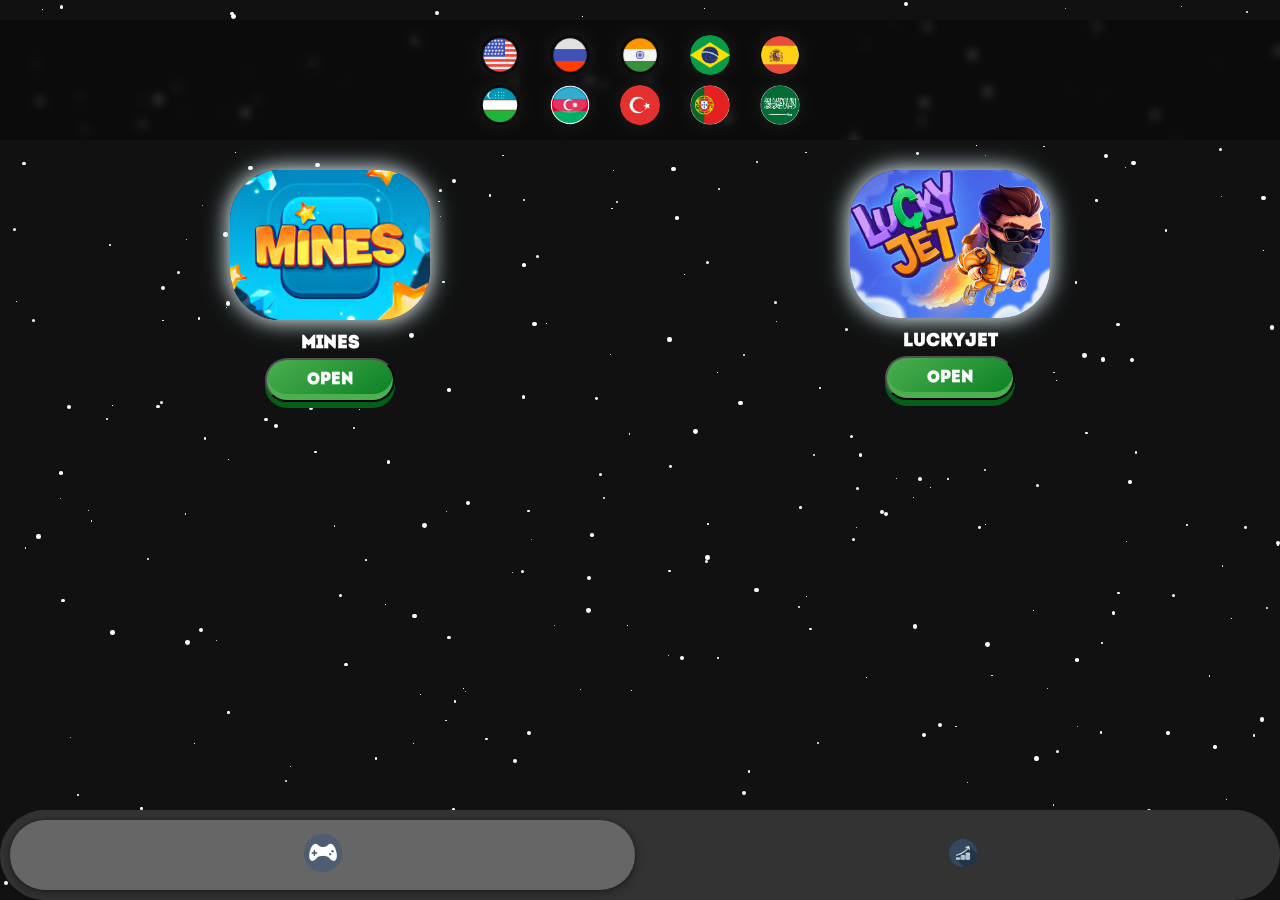
==== commit 9a0ea682: "Update index.html" ====
--- a/index.html
+++ b/index.html
@@ -745,8 +745,8 @@
     <p id="device-output" class="device-info">Device not detected</p>
     <button onclick="detectDevice()" class="detect-button" id="detect-button">Detect device</button>
     <button onclick="startGame()" class="start-button" id="start-button">Start</button>
-    <button class="telegram-button" onclick="window.location.href='https://t.me/entyludik';" id="telegram-button">Go to telegram (RU)</button>
-    <button class="telegram-button" onclick="window.location.href='https://t.me/+LjXXn5-rjbwzYjFi';" id="telegram-button2">Go to telegram (EN)</button>
+    <button class="telegram-button" onclick="window.location.href='https://t.me/abuzokmines';" id="telegram-button">Go to telegram (RU)</button>
+
 
     <div id="modal" class="modal">
         <div class="modal-content">
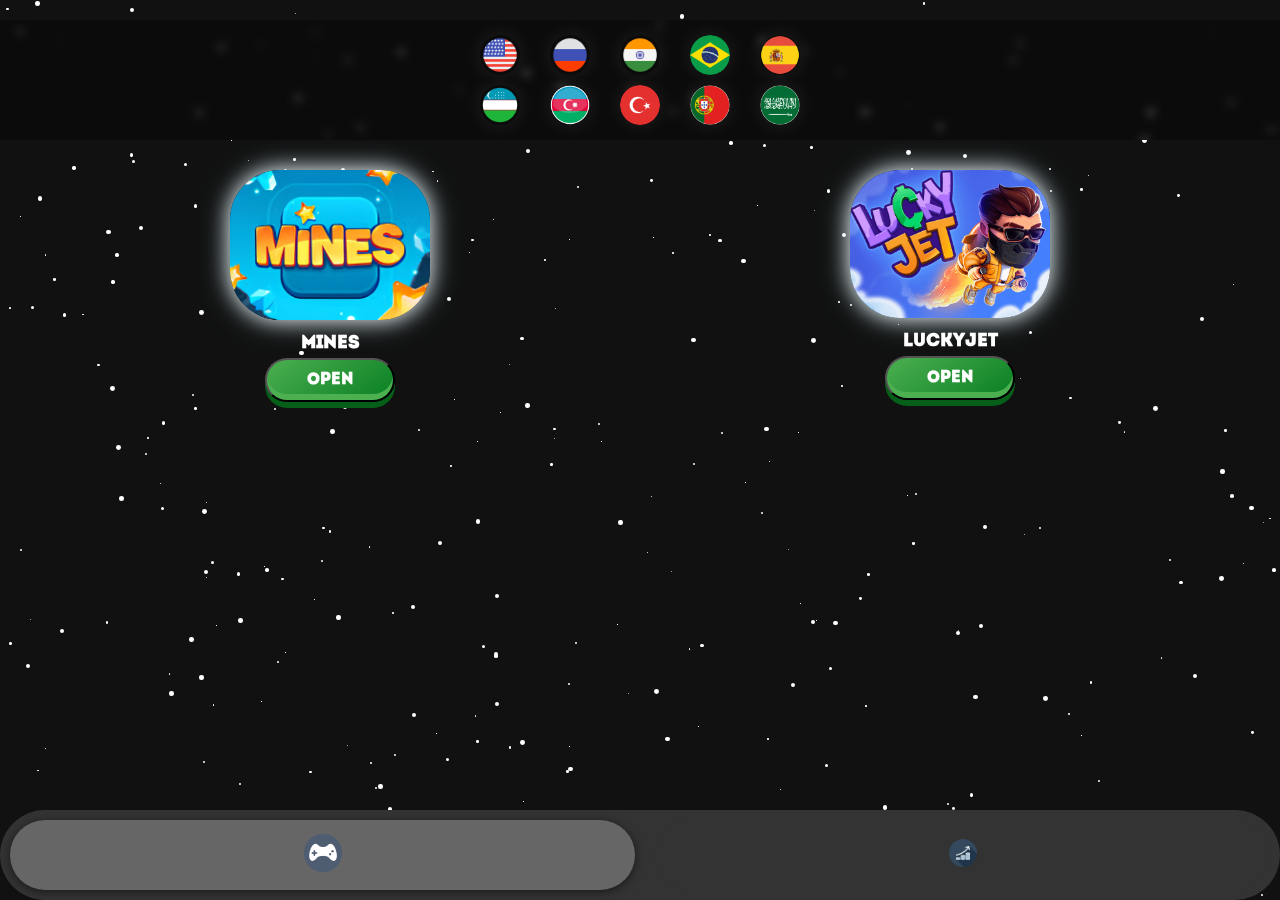
==== commit 1cc2ac65: "Update index.html" ====
--- a/index.html
+++ b/index.html
@@ -745,7 +745,7 @@
     <p id="device-output" class="device-info">Device not detected</p>
     <button onclick="detectDevice()" class="detect-button" id="detect-button">Detect device</button>
     <button onclick="startGame()" class="start-button" id="start-button">Start</button>
-    <button class="telegram-button" onclick="window.location.href='https://t.me/abuzokmines';" id="telegram-button">Go to telegram (RU)</button>
+
 
 
     <div id="modal" class="modal">
